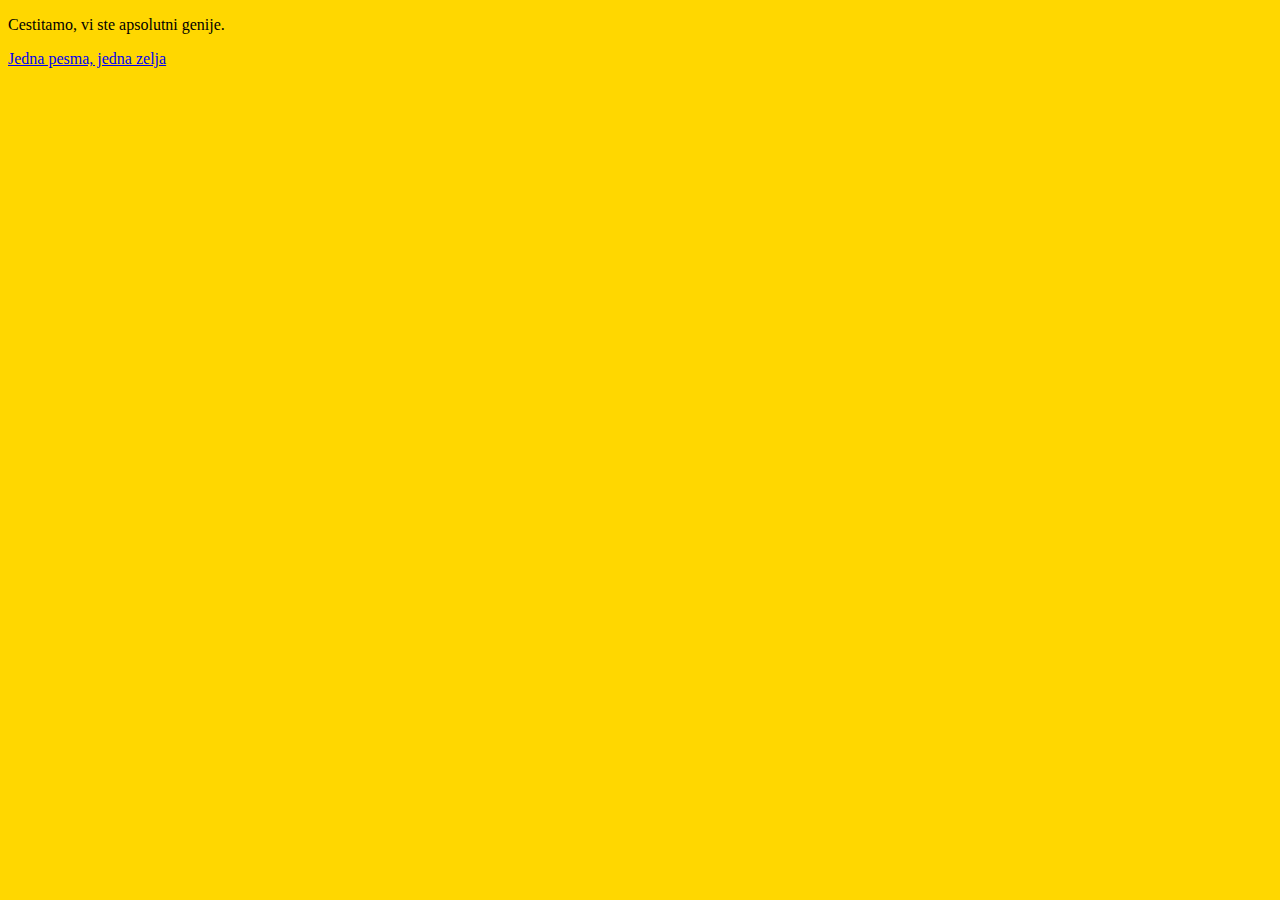
==== first.html @ f8d9e9c8 "test 01" ====
<!DOCTYPE html>
<html lang="en">
  <head>
    <meta charset="UTF-8" />
    <meta http-equiv="X-UA-Compatible" content="IE=edge" />
    <meta name="viewport" content="width=device-width, initial-scale=1.0" />
    <title>Mladen's Music Page</title>
    <link rel="stylesheet" href="s2.css" />
    <link rel="icon" href="favicon.ico">
  </head>
  <body>
    <p>Cestitamo, vi ste apsolutni genije.</p>
    <a href="https://www.youtube.com/watch?v=CTt1vk9nM9c">Jedna pesma, jedna zelja</a>
  </body>
</html>
---- s2.css ----
body {
    background-color: gold;
}
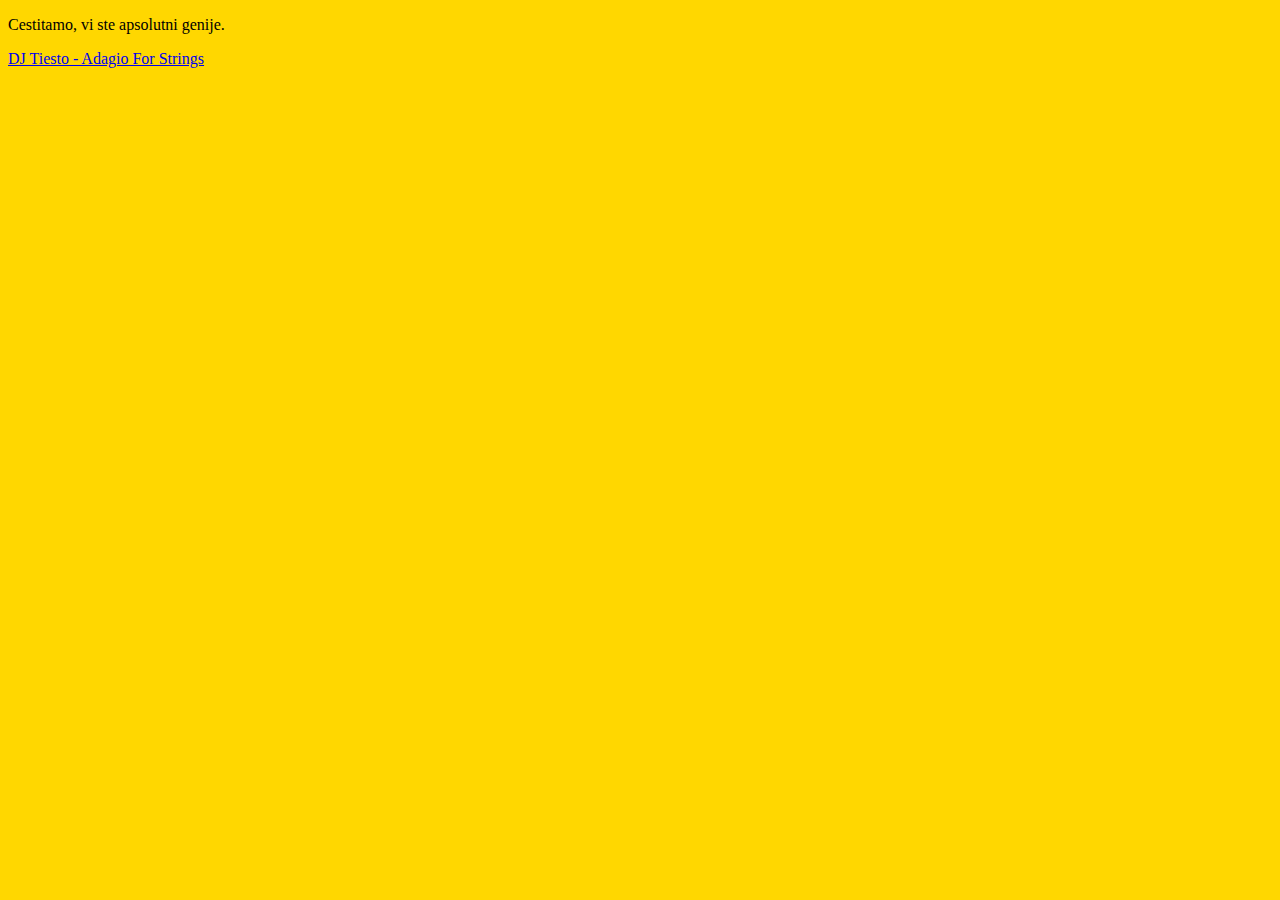
==== commit d0ac2782: "Song 1 added" ====
--- a/first.html
+++ b/first.html
@@ -10,6 +10,6 @@
   </head>
   <body>
     <p>Cestitamo, vi ste apsolutni genije.</p>
-    <a href="https://www.youtube.com/watch?v=CTt1vk9nM9c">Jedna pesma, jedna zelja</a>
+    <a href="https://www.youtube.com/watch?v=8tIgN7eICn4">DJ Tiesto - Adagio For Strings</a>
   </body>
 </html>
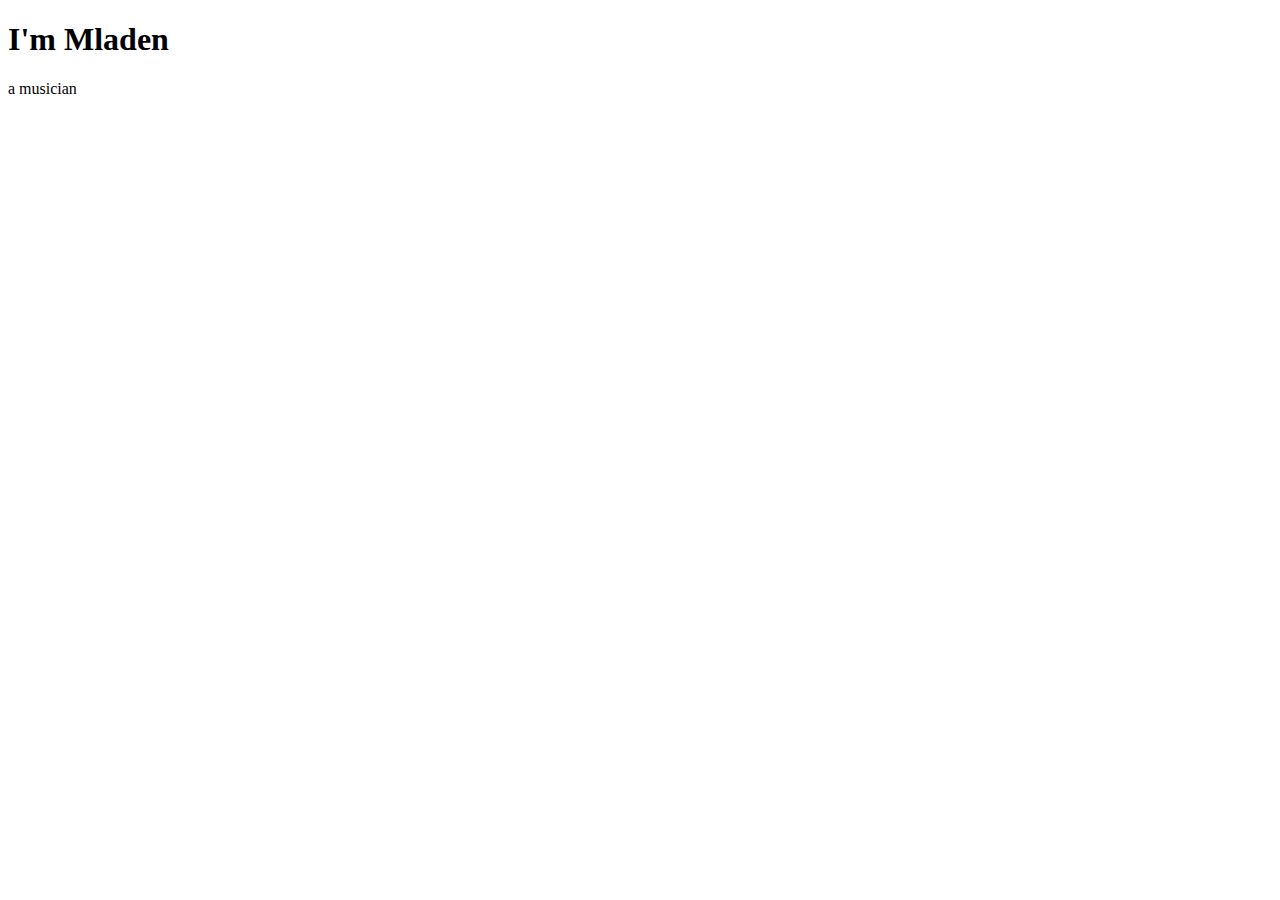
==== commit 1e50eeb3: "test 02" ====
--- a/first.html
+++ b/first.html
@@ -6,10 +6,14 @@
     <meta name="viewport" content="width=device-width, initial-scale=1.0" />
     <title>Mladen's Music Page</title>
     <link rel="stylesheet" href="s2.css" />
-    <link rel="icon" href="favicon.ico">
+    <link rel="icon" href="favicon.ico" />
   </head>
   <body>
-    <p>Cestitamo, vi ste apsolutni genije.</p>
-    <a href="https://www.youtube.com/watch?v=8tIgN7eICn4">DJ Tiesto - Adagio For Strings</a>
+    <div>
+      <h1>I'm Mladen</h1>
+      <p>a musician</p>
+    </div>
+
+    <!-- <a href="https://www.youtube.com/watch?v=8tIgN7eICn4">DJ Tiesto - Adagio For Strings</a> -->
   </body>
 </html>
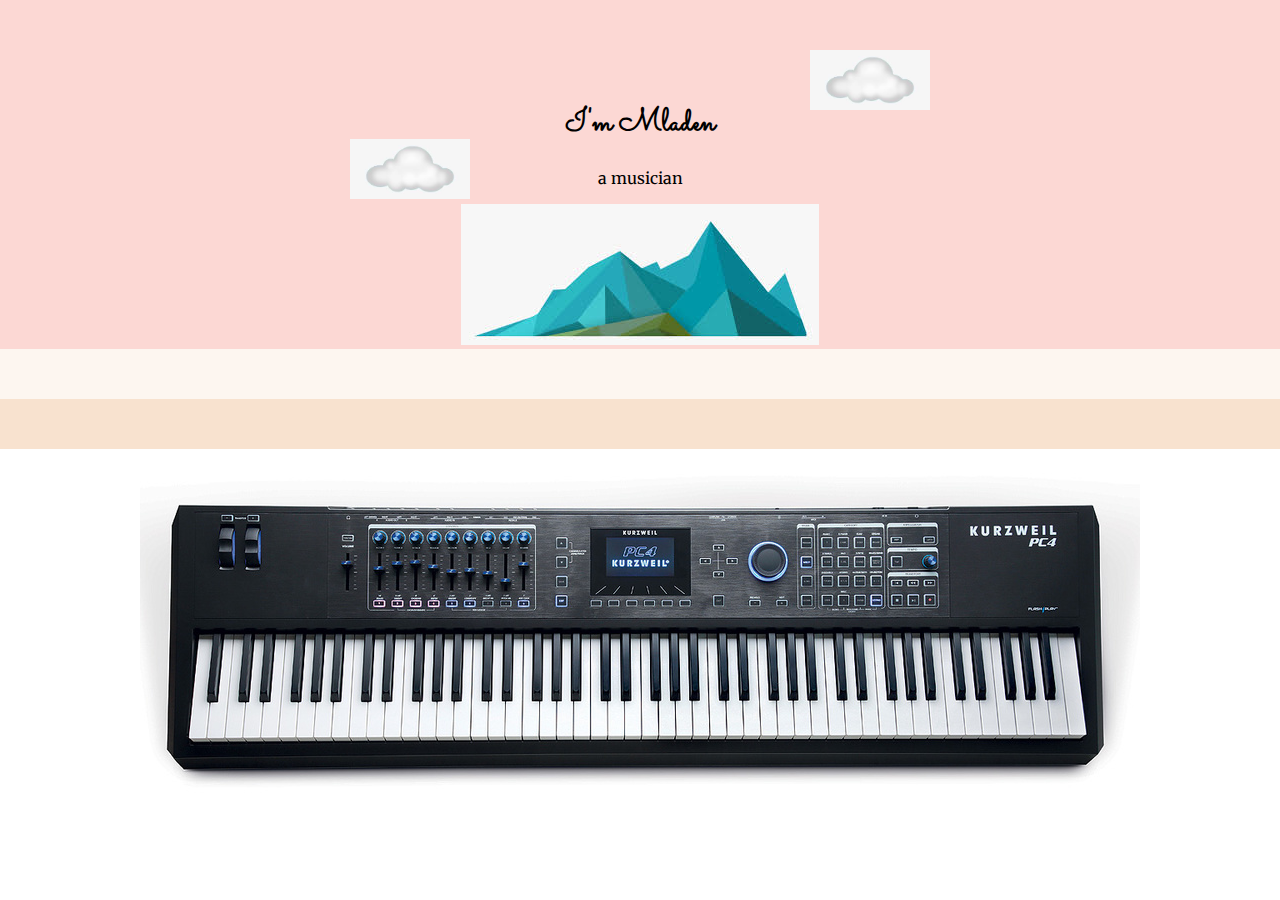
==== commit b1ed00c0: "test 04" ====
--- a/first.html
+++ b/first.html
@@ -7,12 +7,27 @@
     <title>Mladen's Music Page</title>
     <link rel="stylesheet" href="s2.css" />
     <link rel="icon" href="favicon.ico" />
+    <link rel="preconnect" href="https://fonts.googleapis.com" />
+    <link rel="preconnect" href="https://fonts.gstatic.com" crossorigin />
+    <link
+      href="https://fonts.googleapis.com/css2?family=Merriweather:wght@300&family=Montserrat:wght@100&family=Sacramento&display=swap"
+      rel="stylesheet"
+    />
   </head>
   <body>
-    <div>
+    <div class="top-container">
+      <img class="top-cloud" src="images/cloud.jpg" alt="cloud" />
       <h1>I'm Mladen</h1>
       <p>a musician</p>
+      <img class="bottom-cloud" src="images/cloud.jpg" alt="cloud" />
+      <img src="images/mountin.jpg" alt="mountin" />
     </div>
+
+    <div class="middle-container"></div>
+
+    <div class="bottom-container"></div>
+
+    <img class="keyboard"src="images/PC4.jpg" alt="keyboard">
 
     <!-- <a href="https://www.youtube.com/watch?v=8tIgN7eICn4">DJ Tiesto - Adagio For Strings</a> -->
   </body>
--- a/s2.css
+++ b/s2.css
@@ -0,0 +1,54 @@
+/* F5C6AA F8E2CF FDF6F0 FCD8D4 */
+
+body {
+  margin: 0;
+  text-align: center;
+  font-family: "He";
+  font-family: "Merriweather", serif;
+}
+
+h1 {
+  margin-top: 0;
+  font-family: "Sacramento", cursive;
+}
+h2 {
+  font-family: "Montserrat", sans-serif;
+}
+
+h3 {
+  font-family: "Montserrat", sans-serif;
+}
+
+.top-container {
+  background-color: #fcd8d4;
+  position: relative;
+  padding-top: 100px;
+}
+
+.middle-container {
+  background-color: #fdf6f0;
+  width: 100%;
+  height: 50px;
+}
+
+.bottom-container {
+  background-color: #f8e2cf;
+  width: 100%;
+  height: 50px;
+}
+
+.bottom-cloud {
+  height: 60px;
+  width: auto;
+  position: absolute;
+  left: 350px;
+  bottom: 150px;
+}
+
+.top-cloud {
+  height: 60px;
+  width: auto;
+  position: absolute;
+  right: 350px;
+  top: 50px;
+}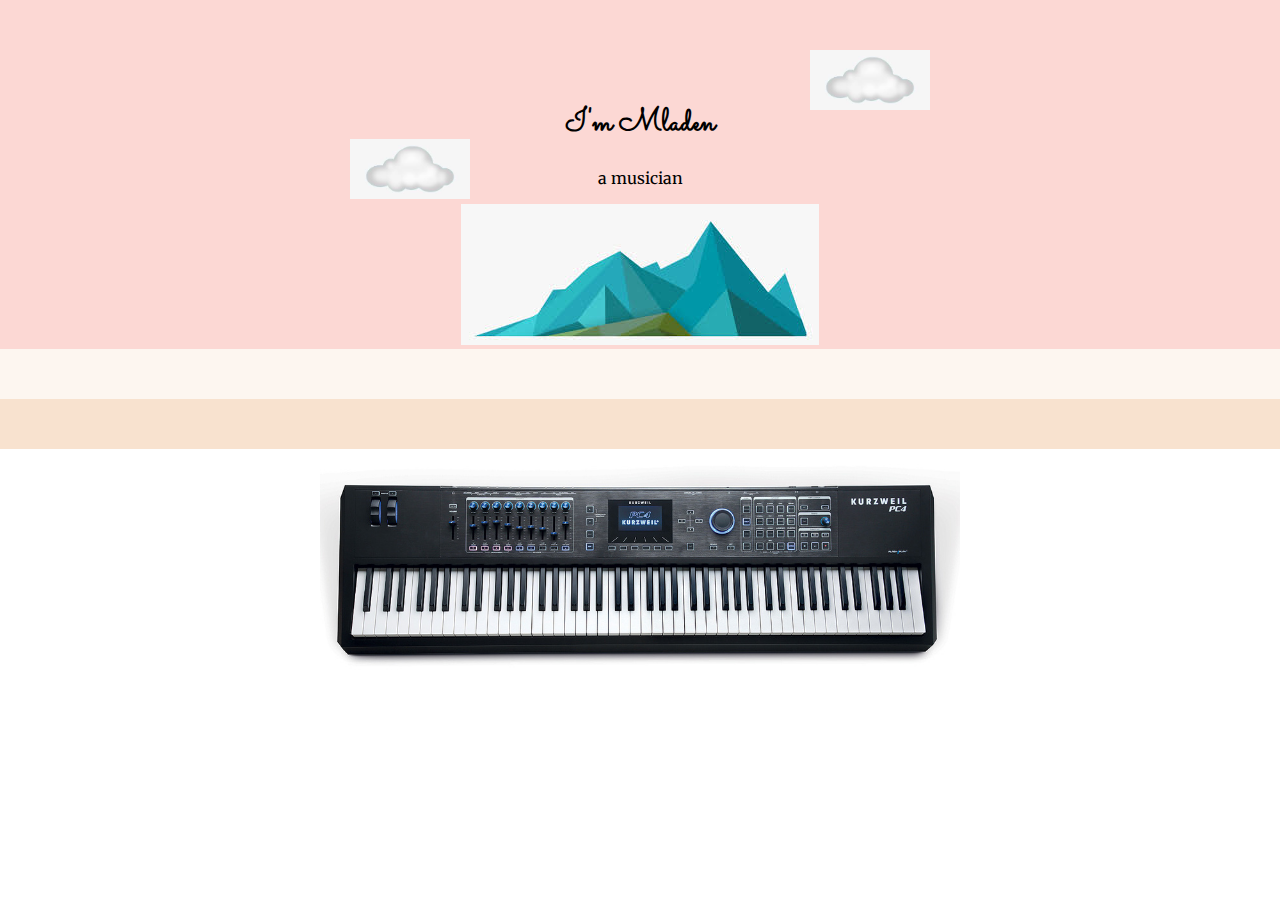
==== commit 39cc7cdc: "test 05" ====
--- a/first.html
+++ b/first.html
@@ -27,7 +27,7 @@
 
     <div class="bottom-container"></div>
 
-    <img class="keyboard"src="images/PC4.jpg" alt="keyboard">
+    <img class="keyboard" src="images/PC4.jpg" alt="keyboard">
 
     <!-- <a href="https://www.youtube.com/watch?v=8tIgN7eICn4">DJ Tiesto - Adagio For Strings</a> -->
   </body>
--- a/s2.css
+++ b/s2.css
@@ -51,4 +51,9 @@
   position: absolute;
   right: 350px;
   top: 50px;
+}
+
+.keyboard {
+  width: 50%;
+  height: auto;
 }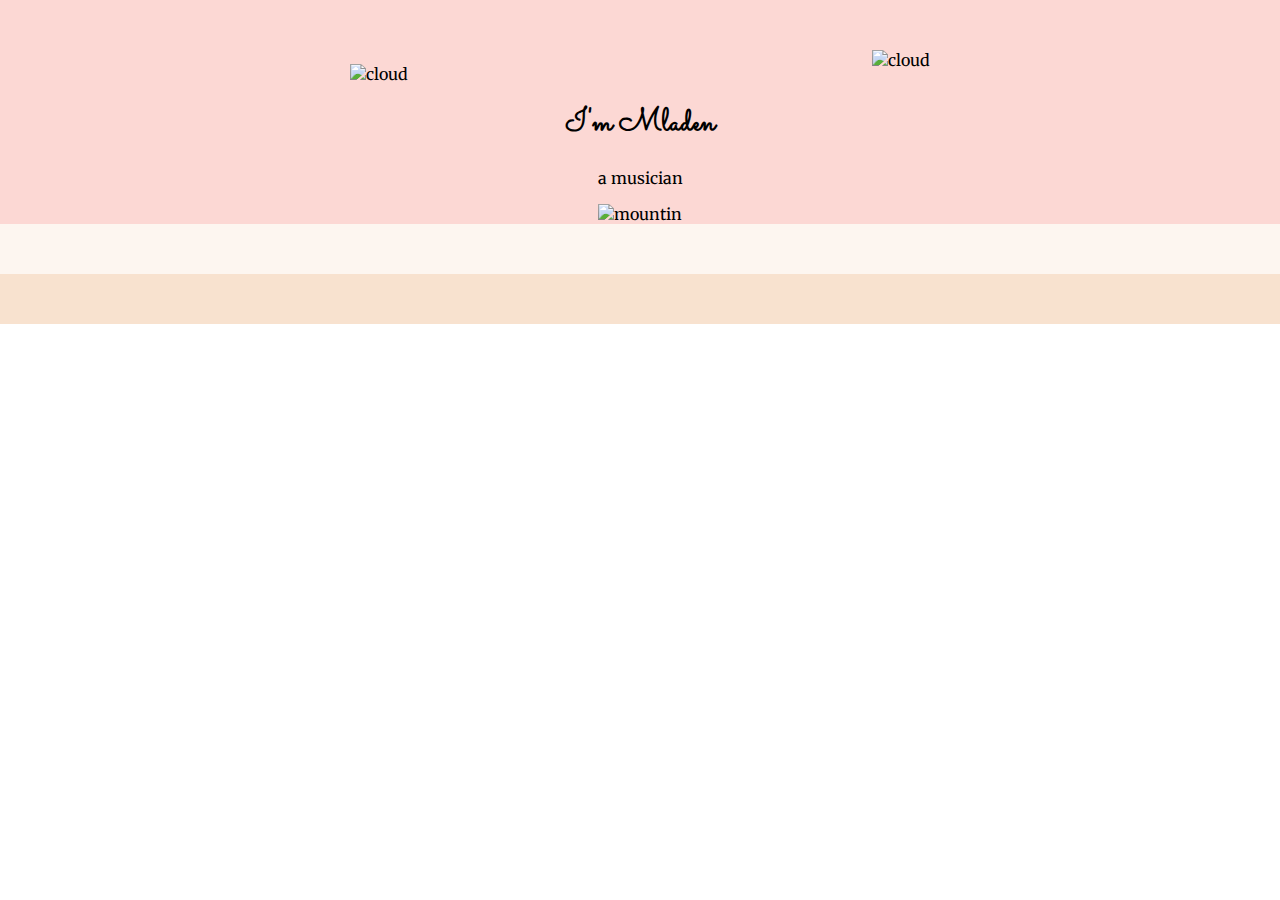
==== commit 404e77f8: "test 06" ====
--- a/first.html
+++ b/first.html
@@ -16,19 +16,26 @@
   </head>
   <body>
     <div class="top-container">
-      <img class="top-cloud" src="images/cloud.jpg" alt="cloud" />
+      <img
+        class="top-cloud"
+        src="https://image.flaticon.com/icons/png/128/1163/1163624.png"
+        alt="cloud"
+      />
       <h1>I'm Mladen</h1>
       <p>a musician</p>
-      <img class="bottom-cloud" src="images/cloud.jpg" alt="cloud" />
-      <img src="images/mountin.jpg" alt="mountin" />
+      <img
+        class="bottom-cloud"
+        src="https://image.flaticon.com/icons/png/128/1163/1163624.png"
+        alt="cloud"
+      />
+      <img
+        src="https://image.flaticon.com/icons/png/128/699/699424.png"
+        alt="mountin"
+      />
     </div>
 
     <div class="middle-container"></div>
 
     <div class="bottom-container"></div>
-
-    <img class="keyboard" src="images/PC4.jpg" alt="keyboard">
-
-    <!-- <a href="https://www.youtube.com/watch?v=8tIgN7eICn4">DJ Tiesto - Adagio For Strings</a> -->
   </body>
 </html>
--- a/s2.css
+++ b/s2.css
@@ -42,7 +42,7 @@
   width: auto;
   position: absolute;
   left: 350px;
-  bottom: 150px;
+  bottom: 100px;
 }
 
 .top-cloud {
@@ -52,8 +52,3 @@
   right: 350px;
   top: 50px;
 }
-
-.keyboard {
-  width: 50%;
-  height: auto;
-}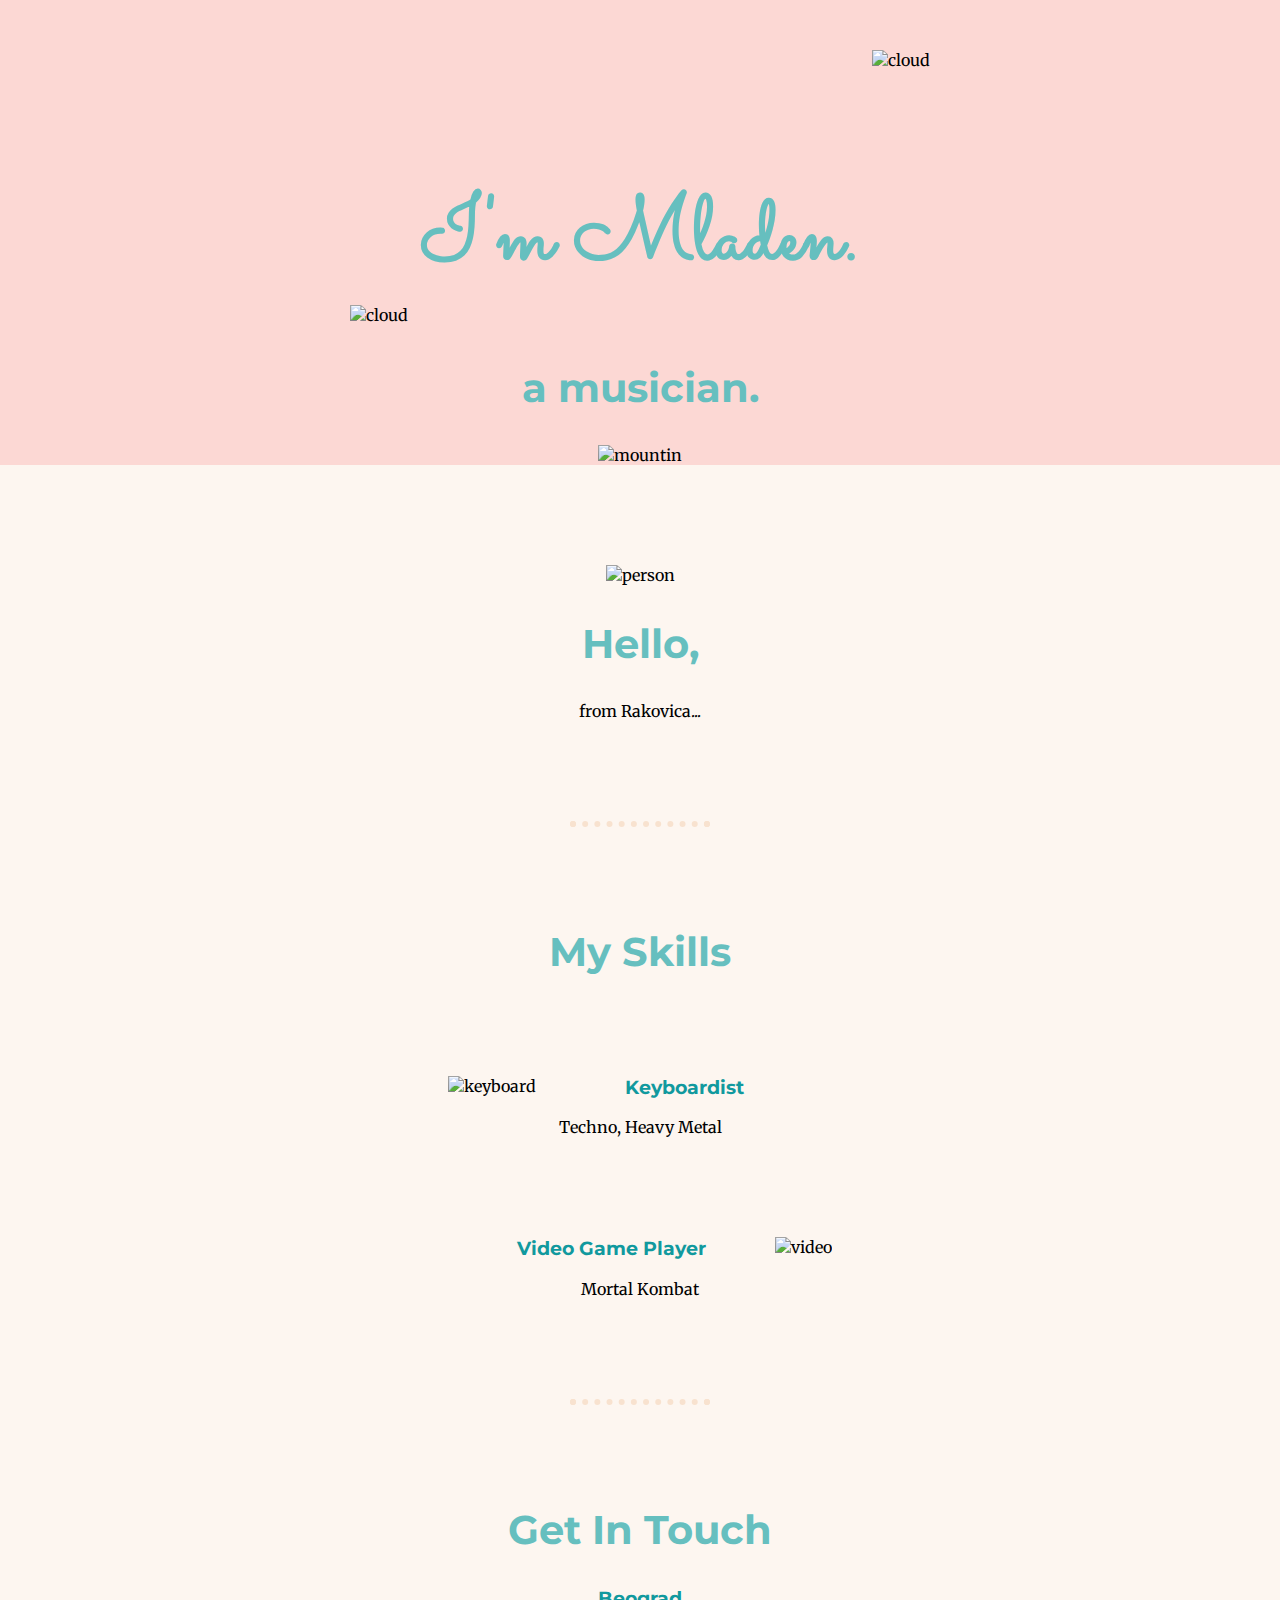
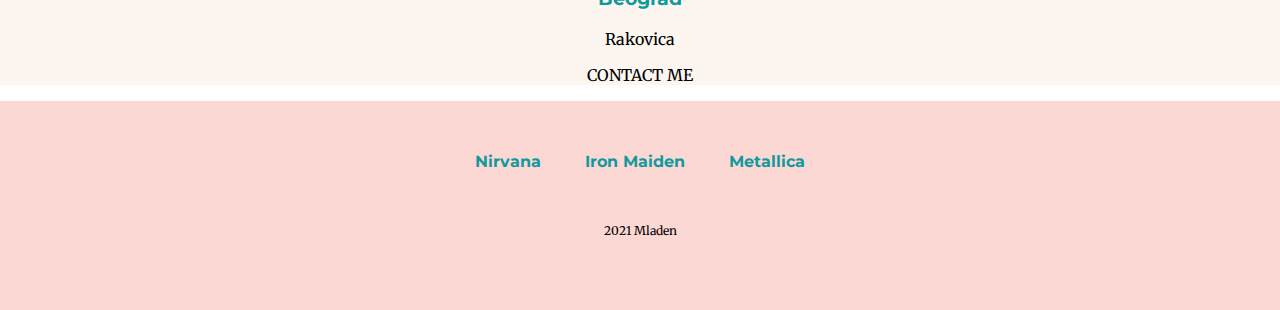
==== commit 613730ec: "test 07" ====
--- a/first.html
+++ b/first.html
@@ -21,8 +21,8 @@
         src="https://image.flaticon.com/icons/png/128/1163/1163624.png"
         alt="cloud"
       />
-      <h1>I'm Mladen</h1>
-      <p>a musician</p>
+      <h1>I'm Mladen.</h1>
+      <h2>a musician.</h2>
       <img
         class="bottom-cloud"
         src="https://image.flaticon.com/icons/png/128/1163/1163624.png"
@@ -34,8 +34,65 @@
       />
     </div>
 
-    <div class="middle-container"></div>
-
-    <div class="bottom-container"></div>
+    <div class="middle-container">
+      <div class="profile">
+        <img
+          src="https://cdn-icons-png.flaticon.com/128/2922/2922510.png"
+          alt="person"
+        />
+        <h2>Hello,</h2>
+        <p>from Rakovica...</p>
+      </div>
+      <hr />
+      <div class="skills">
+        <h2>My Skills</h2>
+        <div class="skill-row">
+          <img
+            class="keyboard"
+            src="https://cdn-icons-png.flaticon.com/128/4568/4568341.png"
+            alt="keyboard"
+          />
+          <h3>Keyboardist</h3>
+          <p>Techno, Heavy Metal</p>
+        </div>
+        <div class="skill-row">
+          <img
+            class="video"
+            src="https://cdn-icons-png.flaticon.com/128/3408/3408506.png"
+            alt="video"
+          />
+          <h3>Video Game Player</h3>
+          <p>Mortal Kombat</p>
+        </div>
+      </div>
+      <hr />
+      <div class="contact-me">
+        <h2>Get In Touch</h2>
+        <h3>Beograd</h3>
+        <p>Rakovica</p>
+        <p>CONTACT ME</p>
+      </div>
+    </div>
+    <div class="bottom-container">
+      <a
+        class="footer-link"
+        href="https://www.youtube.com/watch?v=vabnZ9-ex7o"
+        target="_blank"
+        >Nirvana</a
+      >
+      <a
+        class="footer-link"
+        href="https://www.youtube.com/watch?v=M6JpxDebokM"
+        target="_blank"
+        >Iron Maiden</a
+      >
+      <a
+        class="footer-link"
+        href="https://www.youtube.com/watch?v=A8MO7fkZc5o"
+        target="_blank"
+        >Metallica</a
+      >
+      <p class="copyright">2021 Mladen</p>
+    </div>
   </body>
 </html>
--- a/s2.css
+++ b/s2.css
@@ -8,15 +8,40 @@
 }
 
 h1 {
-  margin-top: 0;
+  color: #66bfbf;
+  font-size: 5.625rem; /* 16px == 100% == 1em */
+  line-height: 2;
+  margin: 50px auto 0 auto;
   font-family: "Sacramento", cursive;
 }
 h2 {
+  color: #66bfbf;
+  font-size: 2.5rem;
+  font-family: "Montserrat", sans-serif;
+  /* font-weight: normal; */
+}
+
+h3 {
+  color: #11999e;
   font-family: "Montserrat", sans-serif;
 }
 
-h3 {
+hr {
+  border: dotted #f8e2cf 6px;
+  border-bottom: 0;
+  width: 10%;
+  margin: 100px auto;
+}
+
+a {
+  color: #11999e;
   font-family: "Montserrat", sans-serif;
+  font-weight: bold;
+  margin: 10px 20px;
+  text-decoration: none;
+}
+a:hover {
+  color: #fdf6f0;
 }
 
 .top-container {
@@ -27,14 +52,12 @@
 
 .middle-container {
   background-color: #fdf6f0;
-  width: 100%;
-  height: 50px;
+  padding-top: 100px;
 }
 
 .bottom-container {
-  background-color: #f8e2cf;
-  width: 100%;
-  height: 50px;
+  background-color: #fcd8d4;
+  padding: 50px 0 20px;
 }
 
 .bottom-cloud {
@@ -52,3 +75,21 @@
   right: 350px;
   top: 50px;
 }
+
+.skill-row {
+  width: 30%;
+  margin: 100px auto 100px auto;
+}
+
+.keyboard {
+  float: left;
+}
+
+.video {
+  float: right;
+}
+
+.copyright {
+  padding: 40px 0;
+  font-size: 0.75rem;
+}
